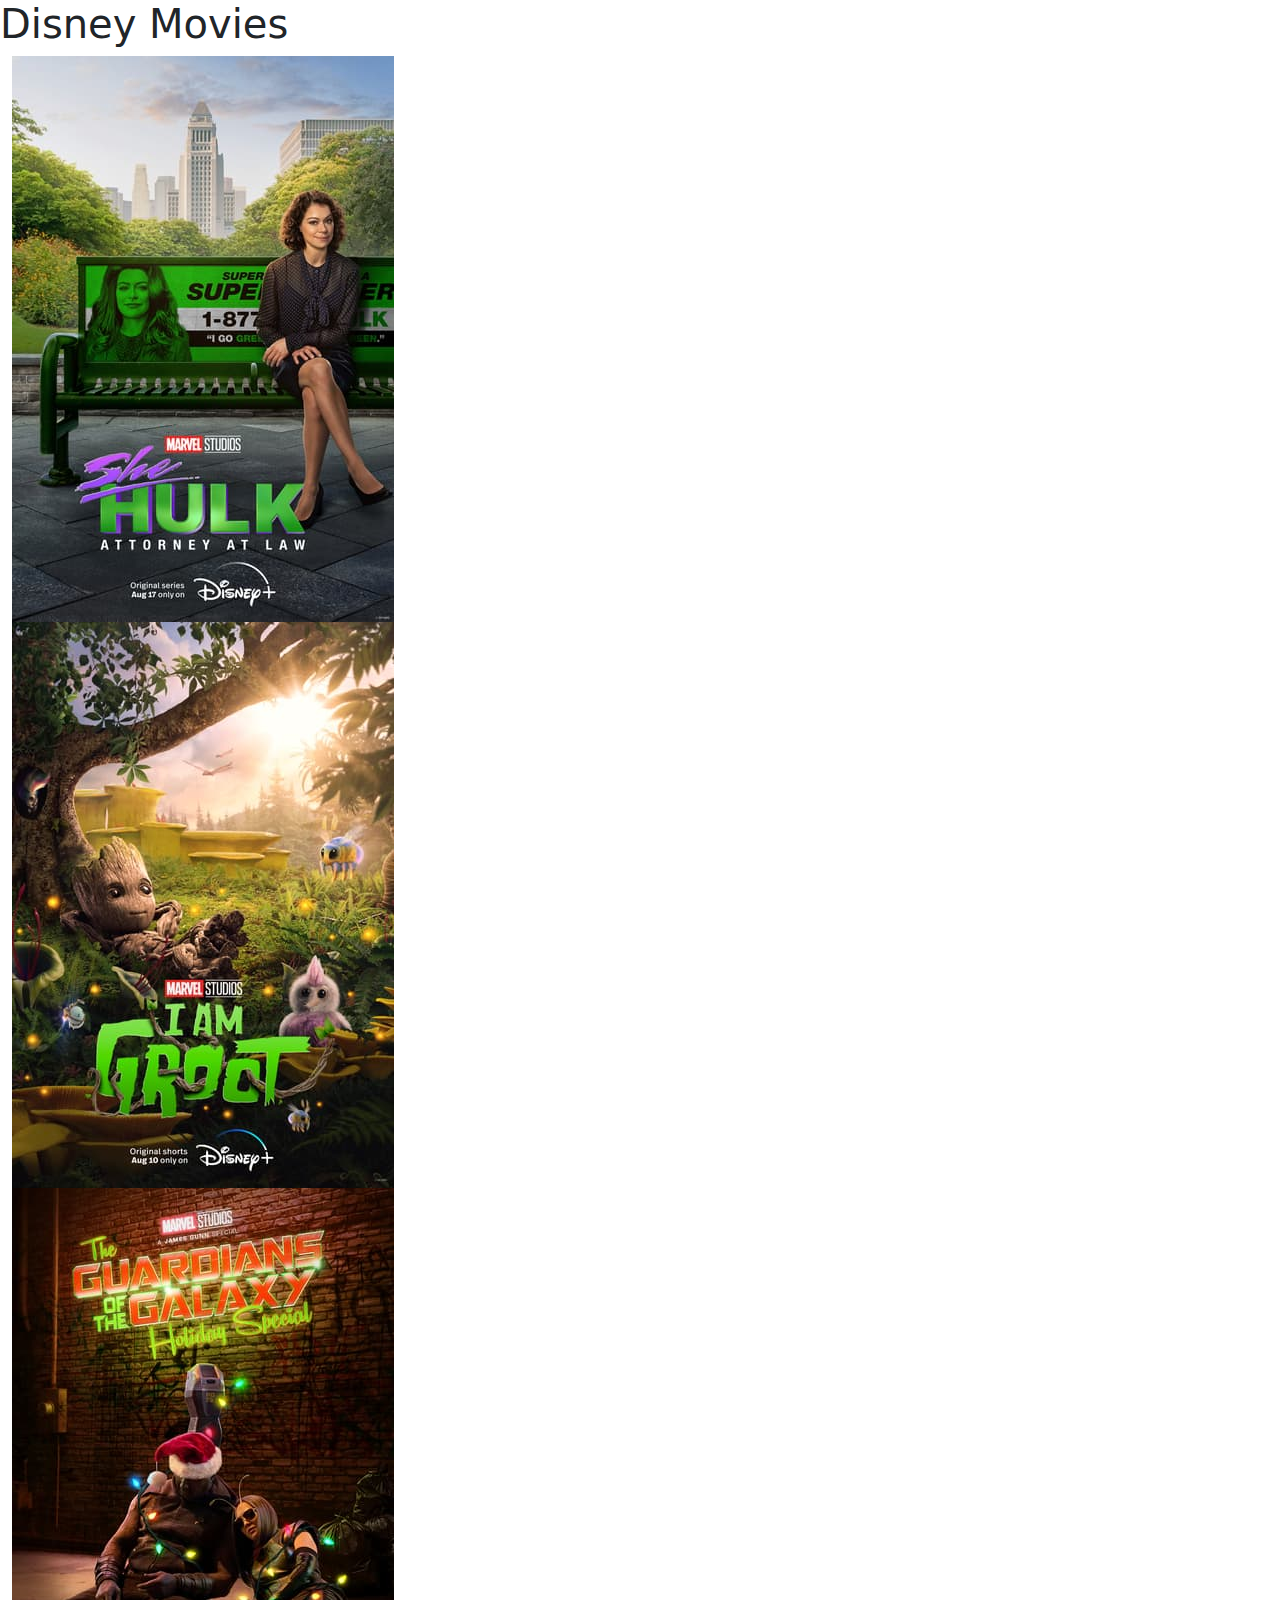
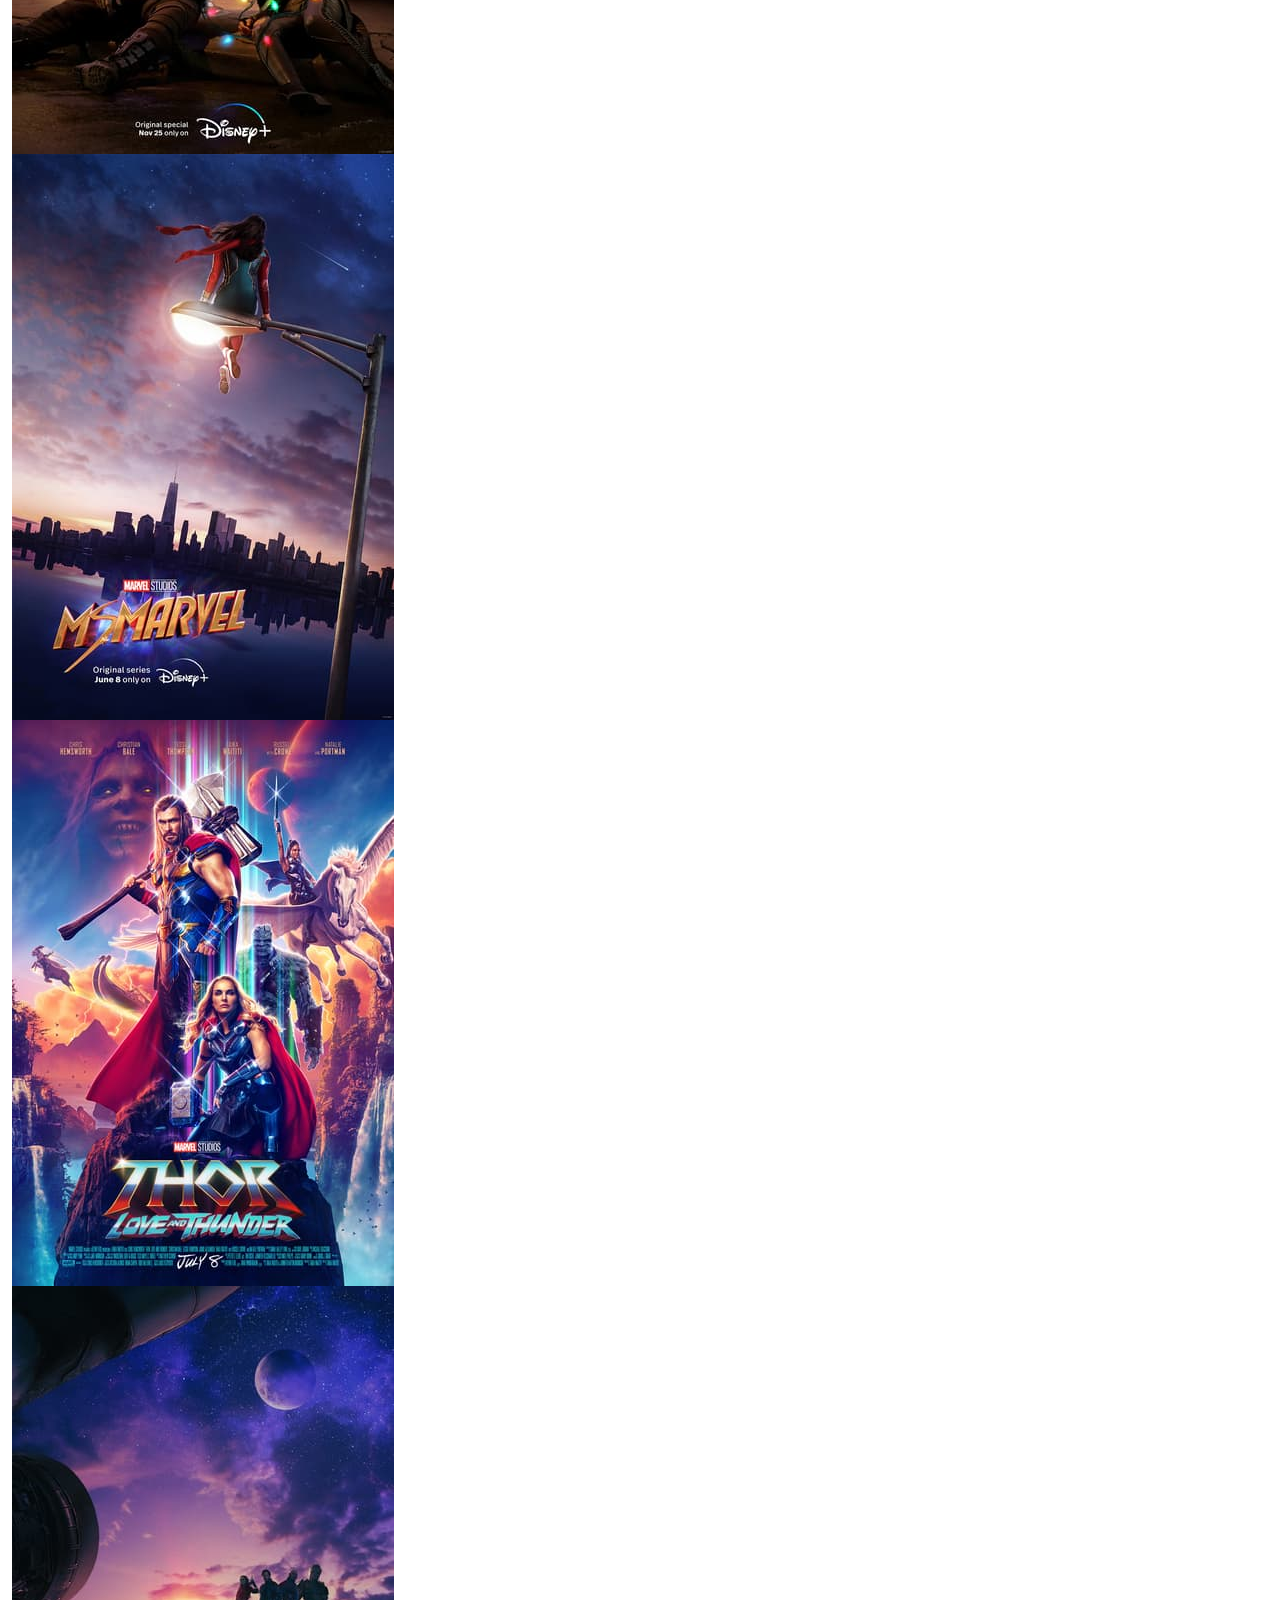
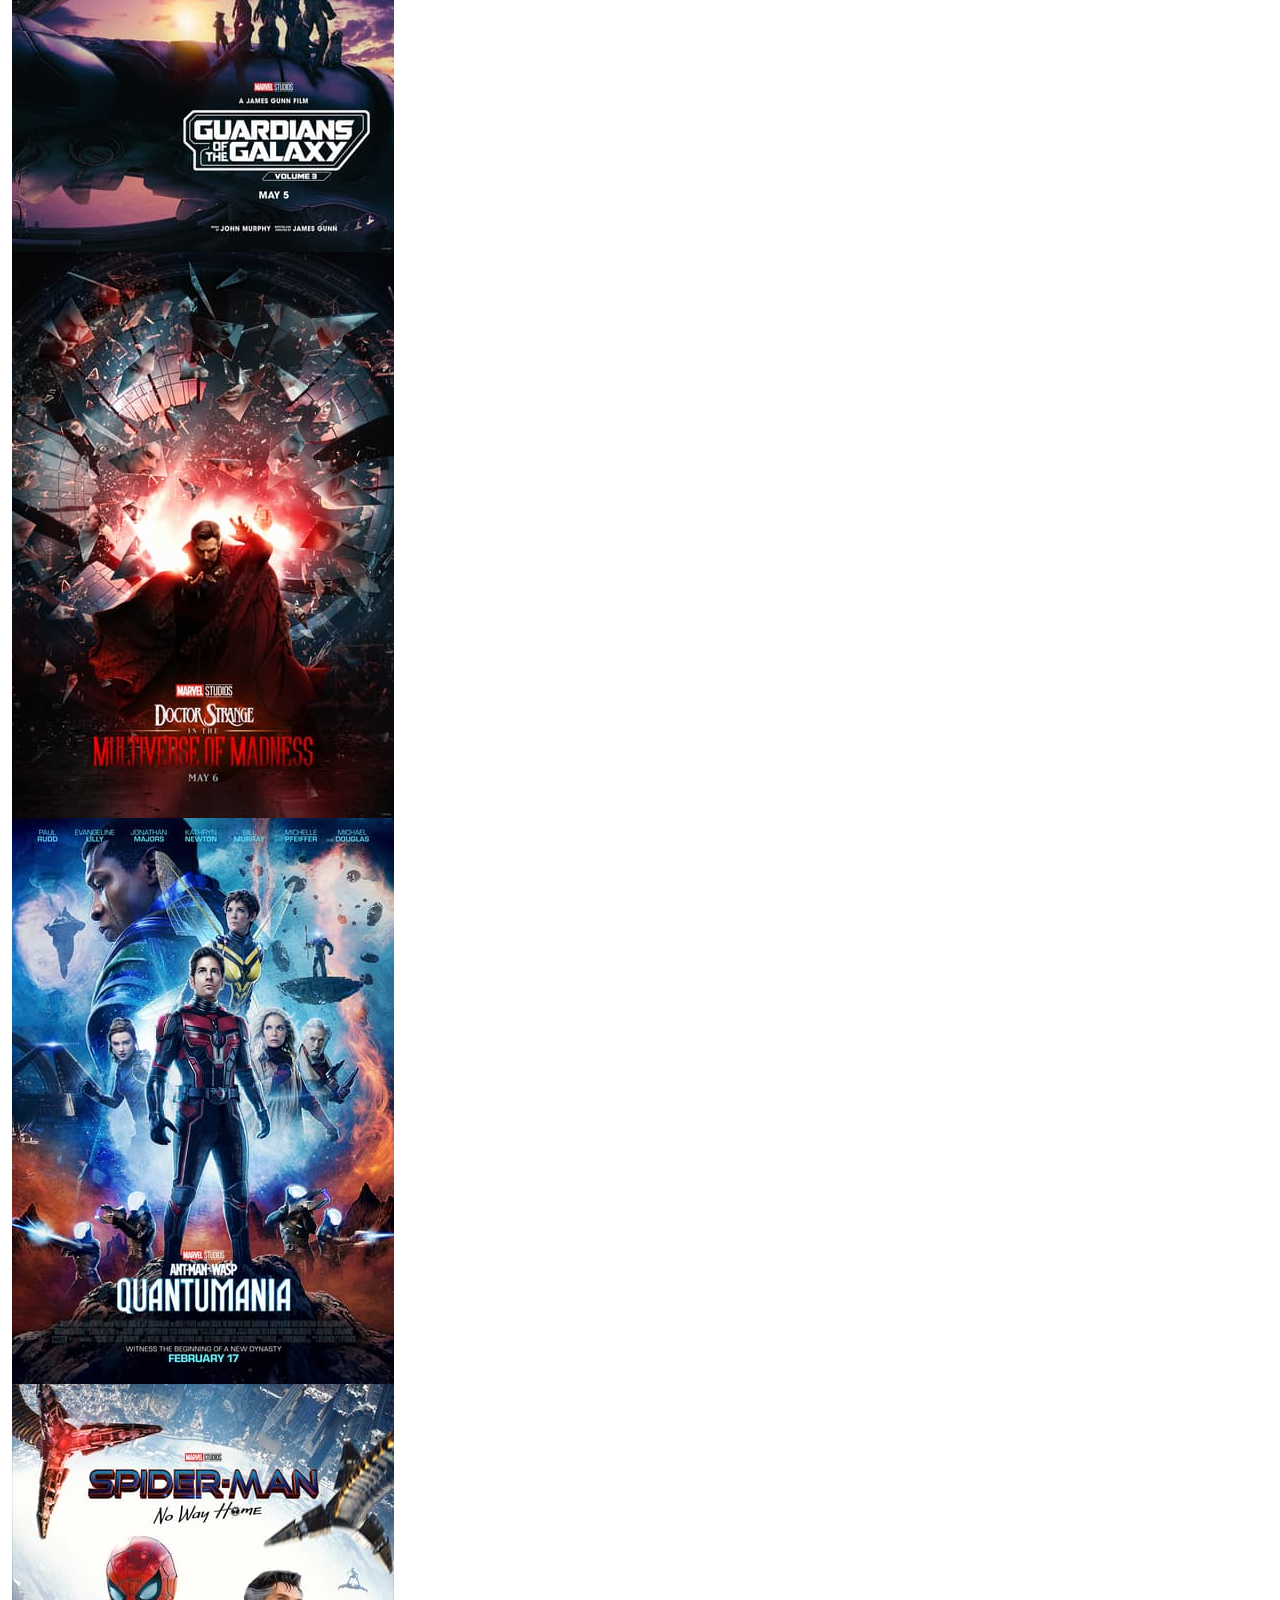
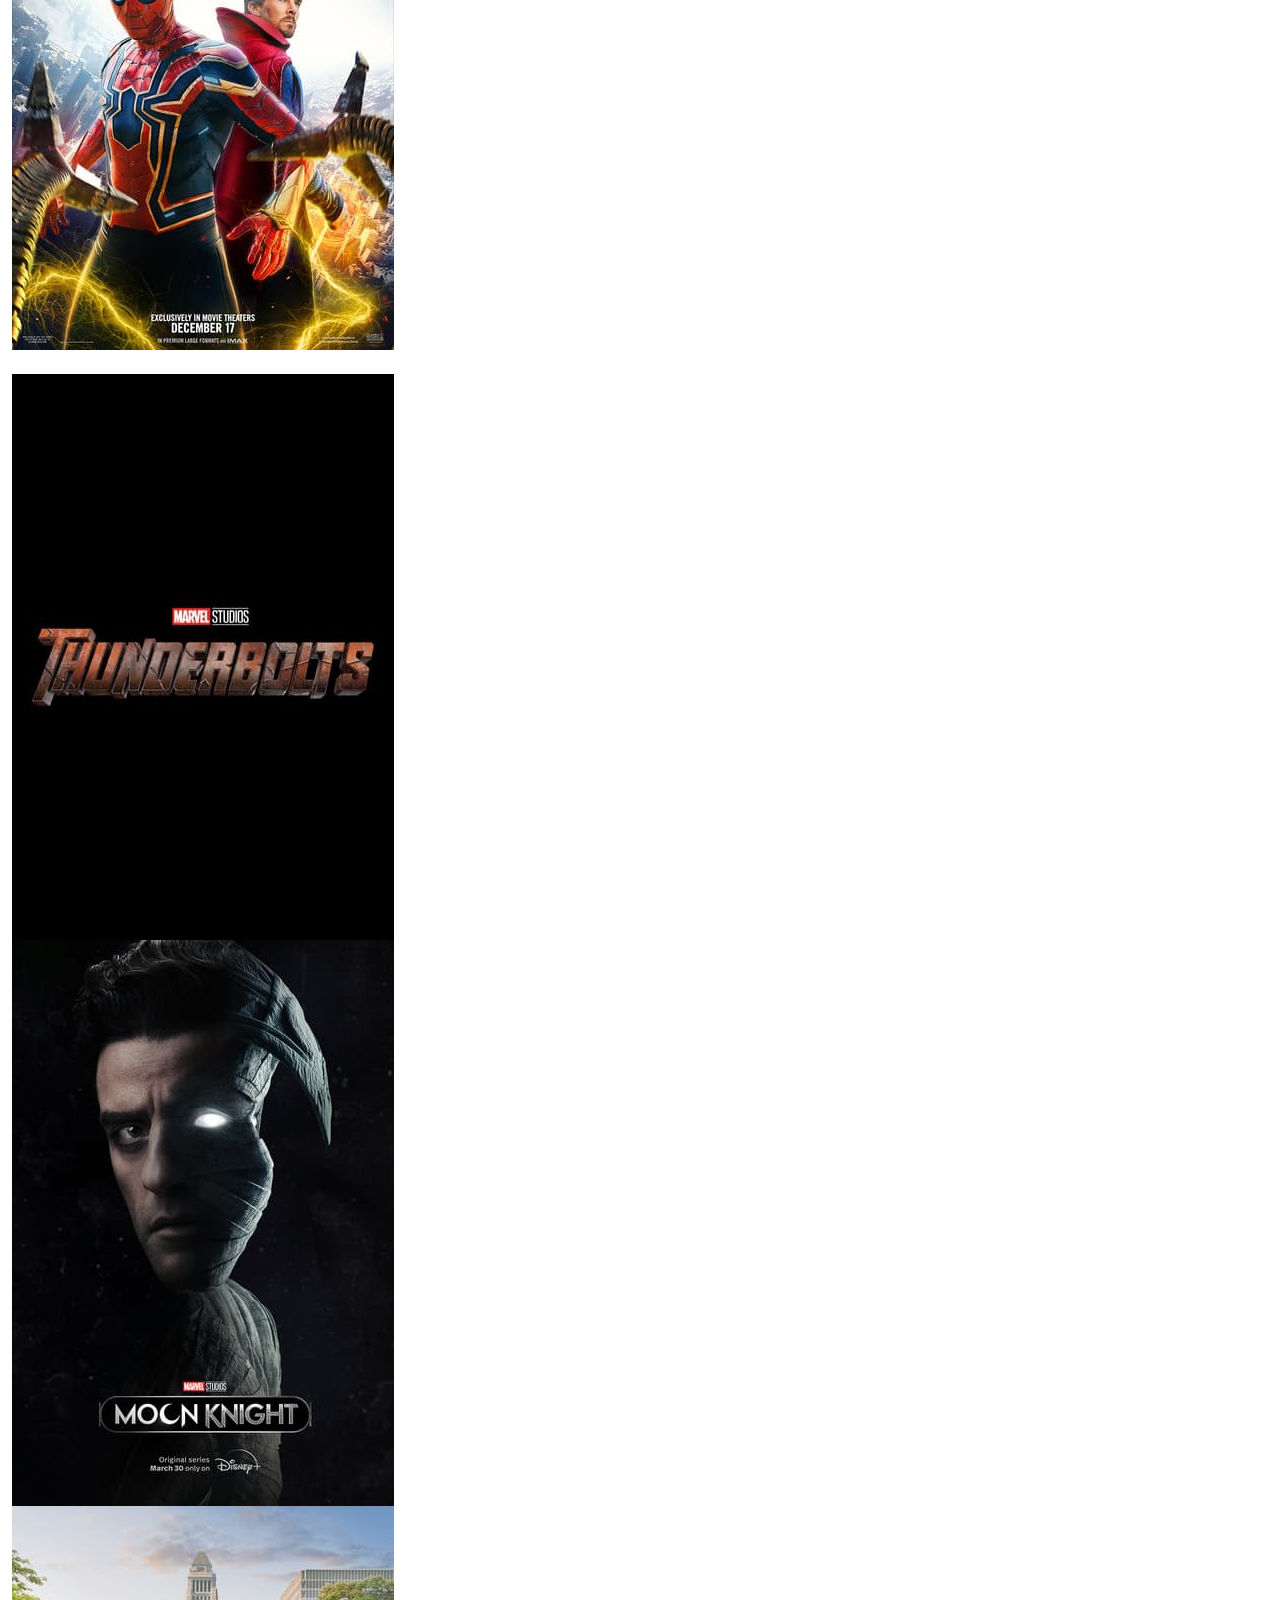
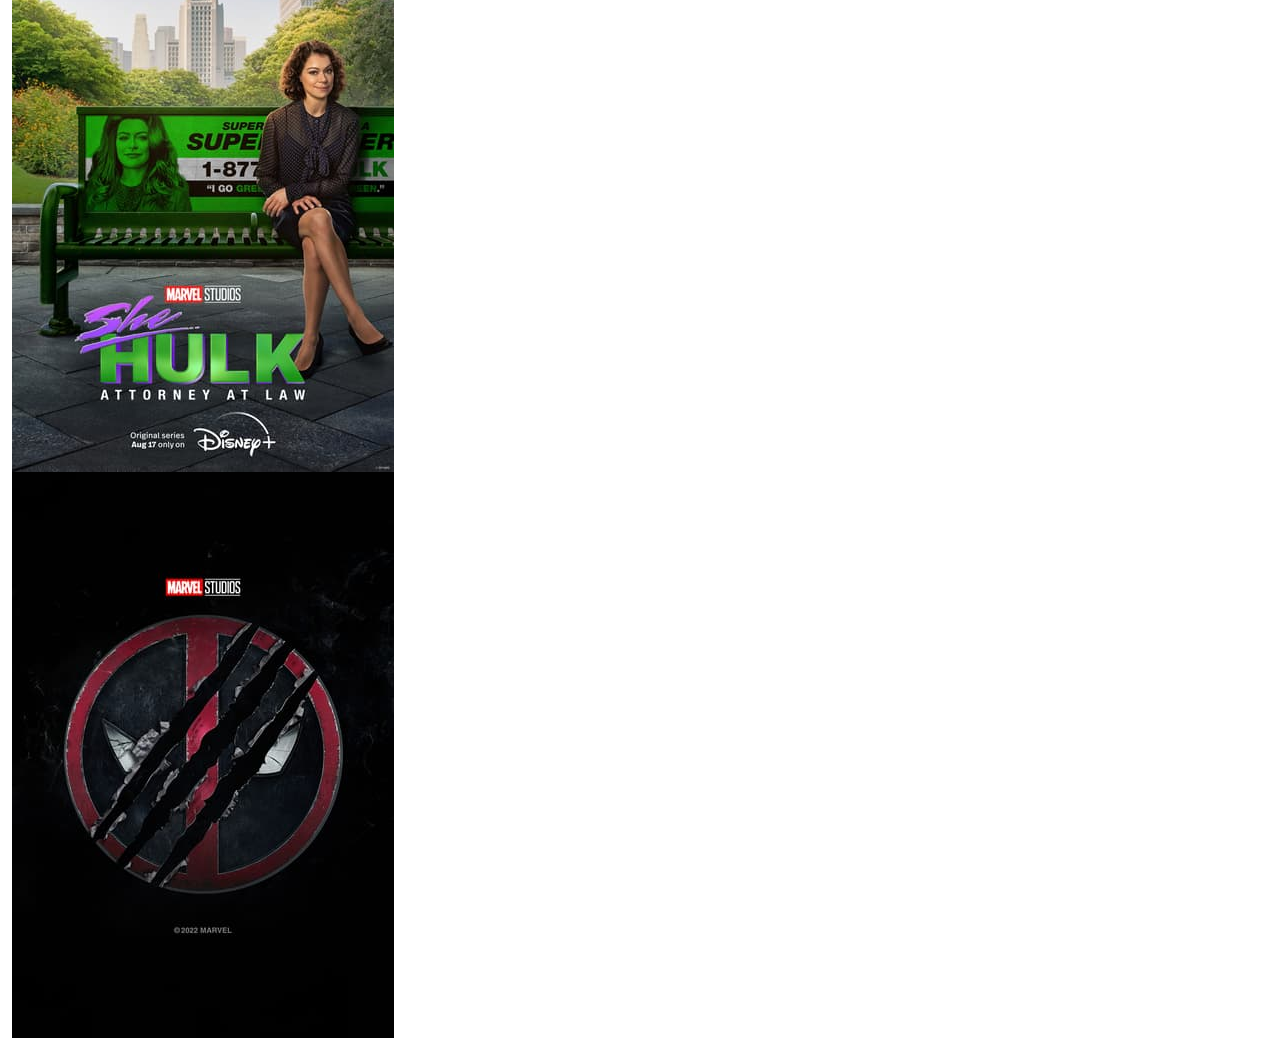
==== disney.html @ 1022d5b0 "Update disney.html" ====
<!DOCTYPE html>
<html lang="en">
<head>
    <meta charset="UTF-8">
    <meta http-equiv="X-UA-Compatible" content="IE=edge">
    <meta name="viewport" content="width=device-width, initial-scale=1.0">
    <title>Disney</title>
    <link rel="stylesheet" href="https://cdn.jsdelivr.net/npm/bootstrap@5.3.0-alpha1/dist/css/bootstrap.min.css">
    <script src="https://cdn.jsdelivr.net/npm/bootstrap@5.3.0-alpha1/dist/js/bootstrap.bundle.min.js"></script>
   
    <link rel="stylesheet" href="./css/file.css">
</head>
<body>
    <h1>Disney Movies</h1>
    <div class="container-fluid">
      
        <!--  -->
         
        <div class="box1  ">
            <img src="image/h1.jpg" alt="">
          </div>
          <div class="box1 ">
            <img src="image/gro1.jpg" alt="">
          </div>
          <div class="box1 ">
            <img src="image/hs.jpg" alt="">
          </div>
          <div class="box1 ">
            <img src="image/mm.jpg" alt="">
          </div>
         
        
       
          
           
           
         
          <div class="box1  ">
            <img src="image/th1.jpg" alt="">
          </div>
          <div class="box1 ">
            <img src="image/gr1.jpg" alt="">
          </div>
          <div class="box1 ">
            <img src="image/dr1.jpg" alt="">
          </div>
          <div class="box1 ">
            <img src="image/an1.jpg" alt="">
          </div>
          <div class="box1 ">
            <img src="image/ap1.jpg" alt="">
          </div>
          <div class="box1 ">
            <img src="image/hs1.jpg" alt="">
          </div>
          <div class="box1 ">
            <img src="image/up5.jpg" alt="">
          </div>
          <div class="box1 ">
            <img src="image/mn.jpg" alt="">
          </div>
          <div class="box1 ">
            <img src="image/h1.jpg" alt="">
          </div>
          <div class="box1 ">
            <img src="image/up3.jpg" alt="">
        
     
 
      
       
       
    
      </div>
      
</body>
</html>
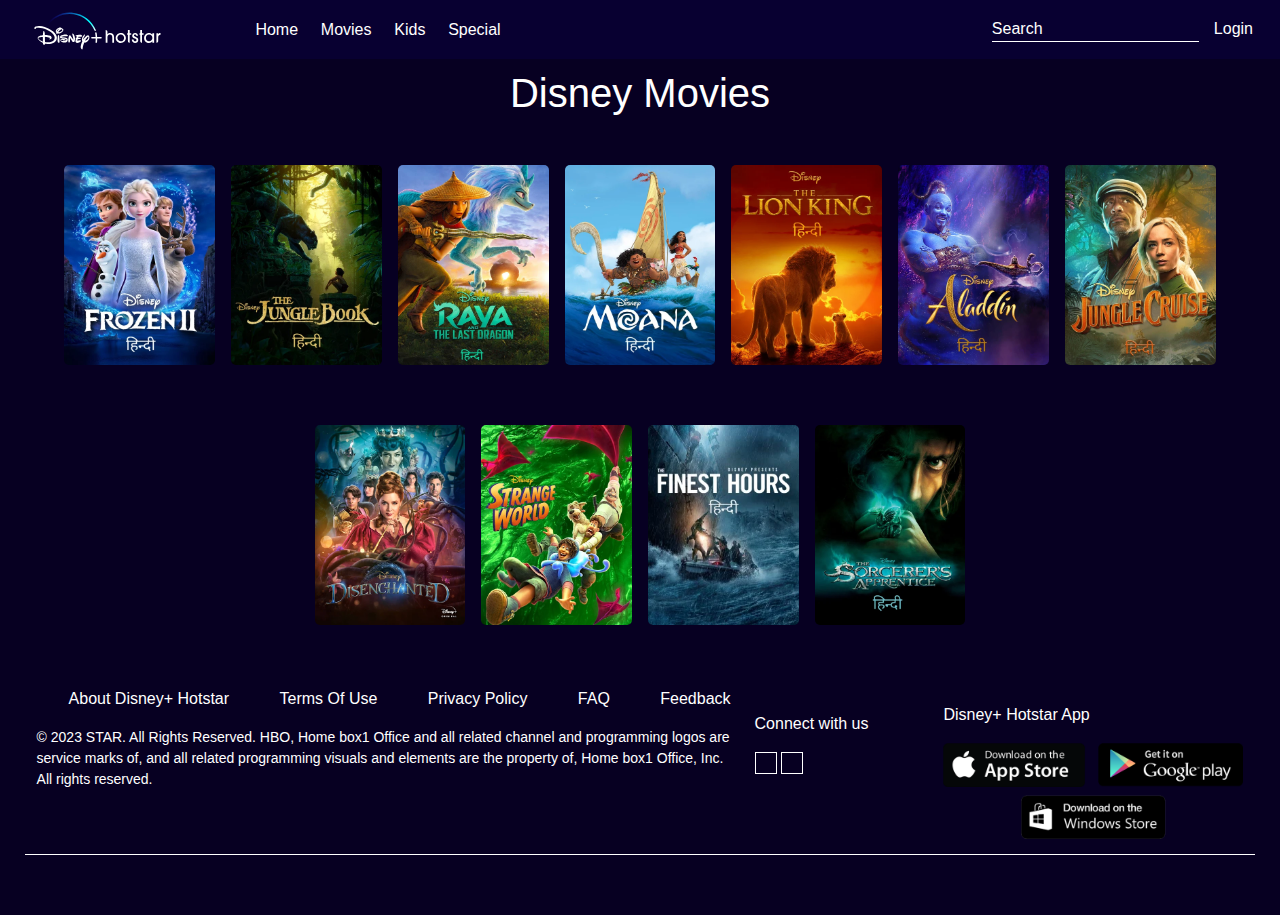
==== commit f688915b: "Add files via upload" ====
--- a/disney.html
+++ b/disney.html
@@ -8,70 +8,132 @@
     <link rel="stylesheet" href="https://cdn.jsdelivr.net/npm/bootstrap@5.3.0-alpha1/dist/css/bootstrap.min.css">
     <script src="https://cdn.jsdelivr.net/npm/bootstrap@5.3.0-alpha1/dist/js/bootstrap.bundle.min.js"></script>
    
-    <link rel="stylesheet" href="./css/file.css">
+   
+    <link rel="stylesheet" href="css/Style.css">
+    <link rel="stylesheet" href="css/file.css">
 </head>
 <body>
+
+  <nav class="navbar " id="navb">
+   
+
+
+    <div class="container-fluid" id="navb">
+
+     
+      <div class="dropdown">
+          <i class="fa-solid fa-bars ham" data-bs-toggle="dropdown" aria-expanded="false"></i>
+        <ul class="dropdown-menu">
+          <li><a class="dropdown-item" href="#"><i class="fa-solid fa-users"></i>Channels</a></li>
+          <li><a class="dropdown-item" href="#"> <i class="fa-solid fa-language"></i>Language</a></li>
+          <li><a class="dropdown-item" href="#"> <i class="fa-solid fa-masks-theater"></i> Genres</a></li>
+        </ul>
+        <img src="image/dl.svg" class="dlogo" alt=""></a>
+        <ul class="navlink">
+         <a href="index.html"> <li>Home</li></a>
+         <a href="movies.html"> <li>Movies</li></a>
+         <a href="kids.html"> <li>Kids</li></a>
+         <a href="special.html"> <li>Special</li></a>
+        </ul>
+      </div>
+      
+      <form class="d-flex" role="search">
+        <input class=" navsearch" type="text" placeholder="Search" >
+       <!-- <button class="text-white mt-3 " type="button" data-toggle="modal" data-target="#exampleModalCenter">Login</button> -->
+       <button type="button" class="login"  data-bs-toggle="modal" data-bs-target="#staticBackdrop">
+        Login
+      </button>
+      </form>
+    </div>
+  </nav>
+
+
+
     <h1>Disney Movies</h1>
-    <div class="container-fluid">
+    <div class="container-fluid list">
       
         <!--  -->
-         
-        <div class="box1  ">
-            <img src="image/h1.jpg" alt="">
+        <div class="box mx-2 ">
+          <a href="video.html"> <img src="image/d1.webp" alt="">
+          </a>
+      </div>
+      <div class="box mx-2">
+        <a href="video.html"> <img src="image/d2.webp" alt="">
+        </a> </div>
+        <div class="box mx-2">
+          <a href="video.html"> <img src="image/d3.webp" alt="">
+          </a> </div>
+          <div class="box mx-2">
+            <a href="video.html"> <img src="image/d4.webp" alt="">
+            </a> </div>
+            <div class="box mx-2">
+              <a href="video.html"> <img src="image/d5.webp" alt="">
+              </a> </div>
+              <div class="box mx-2">
+                <a href="video.html"> <img src="image/d6.webp" alt="">
+                </a> </div>
+                <div class="box mx-2">
+                  <a href="video.html"> <img src="image/d7.webp" alt="">
+                  </a> </div>
+                  <div class="box mx-2">
+                    <a href="video.html"> <img src="image/d8.webp" alt="">
+                    </a> </div>
+                    <div class="box mx-2">
+                      <a href="video.html"> <img src="image/d9.webp" alt="">
+                      </a> </div>
+                      <div class="box mx-2">
+                        <a href="video.html"><img src="image/d10.webp" alt="">
+                        </a> </div>
+                        <div class="box mx-2">
+                          <a href="video.html"> <img src="image/d11.webp" alt="">
+                          </a></div>
+      <footer>
+        <div class="row foot">
+          <div class="col-sm-7 col2">
+            <ul>
+              <li>About Disney+ Hotstar</li>
+            <li>Terms Of Use</li>
+            <li>Privacy Policy</li>
+            <li>FAQ</li>
+            <li>Feedback</li>
+          </ul>
+          <p class="small">© 2023 STAR. All Rights Reserved. HBO, Home box1 Office and all related channel and programming logos are service marks of, and all related programming visuals and elements are the property of, Home box1 Office, Inc. All rights reserved.</p>
           </div>
-          <div class="box1 ">
-            <img src="image/gro1.jpg" alt="">
+          <div class="col-sm col2">
+            <p>Connect with us</p>
+            <i class="fa-brands fa-twitter "></i>
+            <i class="fa-brands fa-facebook "></i>
           </div>
-          <div class="box1 ">
-            <img src="image/hs.jpg" alt="">
+          <div class="col-sm col2 mt-5">
+            <p>Disney+ Hotstar App</p>
+            <img src="image/PngItem_1160632.png"  alt="">
           </div>
-          <div class="box1 ">
-            <img src="image/mm.jpg" alt="">
-          </div>
-         
-        
-       
+        </div>
+      </footer>
+      <div class="container-fluid fnav navbar-fixed-bottom">
+        <div class="boxx">
           
-           
-           
-         
-          <div class="box1  ">
-            <img src="image/th1.jpg" alt="">
-          </div>
-          <div class="box1 ">
-            <img src="image/gr1.jpg" alt="">
-          </div>
-          <div class="box1 ">
-            <img src="image/dr1.jpg" alt="">
-          </div>
-          <div class="box1 ">
-            <img src="image/an1.jpg" alt="">
-          </div>
-          <div class="box1 ">
-            <img src="image/ap1.jpg" alt="">
-          </div>
-          <div class="box1 ">
-            <img src="image/hs1.jpg" alt="">
-          </div>
-          <div class="box1 ">
-            <img src="image/up5.jpg" alt="">
-          </div>
-          <div class="box1 ">
-            <img src="image/mn.jpg" alt="">
-          </div>
-          <div class="box1 ">
-            <img src="image/h1.jpg" alt="">
-          </div>
-          <div class="box1 ">
-            <img src="image/up3.jpg" alt="">
-        
-     
- 
+          <i class="fa-solid fa-house"></i><br>
+          <a href="index.html">Home</a>
       
-       
-       
-    
+        </div>
+        <div class="boxx">
+          
+          <i class="fa-solid fa-tv"></i><br>
+          <a href="movies.html">Movies</a>
+      
+        </div>
+        <div class="boxx">
+          <img src="image/dl.svg" alt="">
+        </div>
+        <div class="boxx">
+          <i class="fa-solid fa-video"></i><br>
+          <a href="kids.html">Kids</a>
+        </div>
+        <div class="boxx">
+          <i class="fa-solid fa-volleyball"></i><br>
+          <a href="special.html">Special</a>
+        </div>
       </div>
-      
 </body>
-</html>
+</html>--- a/css/Style.css
+++ b/css/Style.css
@@ -0,0 +1,425 @@
+*
+{
+    margin: 0;
+    padding: 0;
+    box-sizing: border-box;
+}
+body,
+  html {
+    background-color: rgb(6, 1, 32);
+    font-family: 'Poppins', sans-serif;
+    font-size: 100%;
+  }
+
+  #navb {
+    background-color: rgb(8, 0, 49);
+    
+
+  }
+
+  .dlogo {
+    width: 130px;
+    color: white;
+    margin-left: 20px;
+  }
+
+  .s1 {
+    display: flex;
+    align-items: center;
+    justify-content: center;
+    background-color: rgb(8, 0, 29);
+  }
+
+  #detail {
+    background-color: rgb(8, 0, 29);
+
+    font-size: 2rem;
+    color: white;
+    display: block;
+
+
+  }
+  .navlink{
+    display: block;
+  }
+  .navlink a{
+    text-decoration: none;
+    color: white;
+  }
+
+  #detail h3 {
+    font-size: 3rem;
+  }
+
+  #detail p {
+    font-size: 1rem;
+  }
+
+
+  .sliderr {
+    width: 97%;
+
+    margin: auto;
+    margin-top: 15px;
+  }
+
+  .navsearch {
+    border: none;
+    background-color: transparent;
+    border-bottom: 1px solid white;
+    border-radius: 0;
+    outline: none;
+    color: white;
+
+  }
+
+  .navsearch::placeholder {
+    color: white;
+  }
+
+  .ham {
+    color: white;
+    font-size: 25px;
+    position: relative;
+    top: 3px;
+
+  }
+  .dropdown-item i
+  {
+    padding: 5px;
+  }
+  
+
+  .play {
+    margin: 0px 10px;
+    font-family: 'Poppins', sans-serif;
+
+  }
+  .modal-body
+  {
+    text-align: center;
+    margin: 30px 0px;
+  }
+  .box1
+  {
+    border: 3px solid rgb(68, 29, 209);
+    margin:20px 0px;
+    border-radius: 10px;
+    padding: 10px ;
+  }
+  .login
+  {
+    background-color: transparent;
+    color: white;
+    border: none;
+    padding: 0px 15px;
+  }
+  .modal-dialog
+  {
+    background-color: rgb(8, 0, 29);
+  }
+  .modal-content 
+  {
+    background-color: rgb(8, 0, 29);
+    color: white;
+
+  }
+ 
+  .modal-body input{
+    background-color: transparent;
+    color: white;
+    border: none;
+    outline: none;
+    border-radius: 0;
+    border-bottom: 2px solid white;
+    font-family: 'Poppins', sans-serif;
+    margin: 20px 10px;
+  }
+  .modal-body button
+  {
+     padding: 6px 60px;
+     font-size: 24px;
+     background-color: rgb(16, 1, 70);
+     border-radius: 10px;
+     outline: none;
+     border: none;
+     color: white;
+  }
+  
+  .crossbox
+  {
+    display: flex;
+    align-items: center;
+    justify-content: end;
+  }
+  .cross
+  {
+ 
+    padding: 10px;
+   background-color: cadetblue;
+    
+
+  }
+  .row1
+  {
+    margin: 10px 5px;
+  }
+
+
+
+  .slider
+{
+    width: 95%;
+    display: flex;
+    align-items: center;
+    justify-content: space-between;
+   margin: auto;
+    overflow-y: auto;
+}
+ .box img{
+    height: 200px;
+    
+  
+   transition: transform 0.3s ease-in;
+   z-index: 99;
+   
+   margin: 30px 0px;
+   border-radius: 5px;
+}
+
+.box img:hover
+{
+    transform: scale(1.3);
+}
+div::-webkit-scrollbar {
+    overflow: hidden; 
+  }
+  section .row1{
+    position: relative;
+    top: 35px;
+  }
+ .heading
+ {
+  display: flex;
+  align-items: center;
+  justify-content: space-between;
+  width: 90%;
+  margin: auto;
+ }
+ .heading a{
+  text-decoration: none;
+ 
+ }
+ .slide2{
+  position:relative;
+  top: -50px;
+  
+ }
+ 
+ 
+ .hover
+ {
+  width: 90%;
+  margin: auto;
+ }
+ .col1
+ {
+  text-align: center;
+  display: flex;
+  align-items: center;
+  justify-content: center;
+  background-color: rgb(6, 1, 32);
+  margin: 0px 10px;
+  height: 120px;
+  font-size: 2rem;
+  font-family: 'Poppins', sans-serif;
+  font-weight: 1000;
+  border-radius: 10px;
+  color: white;
+  border: 1px solid white;
+  transition: transform 0.3s ease-in;
+  margin-top: 7px;
+ }
+ .col1:hover
+ {
+  transform: scale(1.2);
+ }
+ .foot
+ {
+  width: 98%;
+  margin: auto;
+  flex-wrap: wrap;
+  display: flex;
+  align-items: center;
+  justify-content:center;
+  color: white;
+  margin-bottom: 40px;
+  border-bottom: 1px solid white;
+  padding-bottom: 15px;
+  margin-bottom: 60px;
+
+ }
+ .bg0,.bg1,.bg2,.bg3,.bg4
+ {
+  background-image: url(image/m9.webp);
+  background-position: top;
+  background-size: cover;
+  background-repeat: no-repeat;
+ }
+ .bg1{
+  background-image: url(image/ap1.jpg);
+  background-position: center;
+ }
+ .bg2{
+  background-image: url(image/m11.webp);
+  background-position: top;
+ }
+ .bg3
+ {
+  background-image: url(image/sp11.webp);
+  background-position: top;
+ }
+ .bg4
+ {
+  background-image: url(image/c11.webp);
+  background-position: top;
+ }
+ .bx1 {
+  display: flex;
+  align-items: center;
+  justify-content: center;
+  overflow: hidden;
+  margin: auto;
+  position: relative;
+  top: 0;
+
+
+ }
+
+ .video2
+ {
+  display: flex;
+  align-items: center;
+  justify-content: center;
+ }
+ .bx1 video
+ {
+  width: 100%;
+  height: 100%;
+  
+ }
+ .mix
+ {
+  position: absolute;
+  top: 0;
+  width: 100%;
+  
+  background-color: rgb(255, 255, 255);
+  mix-blend-mode: screen;
+  height: 100%;
+     padding:15px;
+  font-size: 19vw;
+  text-align: center;
+  display: flex;
+  align-items: center;
+  justify-content: center;
+  border-radius: 10px;
+ }
+ .video
+ {
+  
+  background-color: white;
+
+ height: 30%;
+ width: 90%;
+ margin: -30px auto ;
+ border-radius: 10px;
+ 
+ 
+ 
+ 
+ }
+ .col2 ul
+ {
+  list-style: none;
+  display: flex;
+  align-items: center;
+  justify-content: space-between;
+ }
+ .col2 i{
+  display: inline-block;
+  padding: 10px;
+ 
+  color: rgb(255, 255, 255);
+  font-size: 30px;
+  border: 1px solid white;
+ }
+ .navlink
+ {
+  list-style: none;
+  display: flex;
+  color: white;
+  align-items: center;
+  justify-content: space-around;
+  width: 300px;
+  
+  position: absolute;
+  top: 10px;
+  left: 200px;
+ }
+ .dmovies
+ {
+  position: relative;
+  margin-top: -80px;
+ }
+ .col2 img{
+  width: 300px;
+ }
+ .loglogo
+ {
+  width: 150px;
+  margin: 30px  auto;
+ }
+ .fnav{
+  display: flex;
+  align-items: center;
+  justify-content: space-between;
+  position: fixed;
+  bottom: 0;
+ 
+  background-color: rgb(6, 0, 22);
+  padding: 5px 15px;
+  visibility: hidden;
+  font-size: 10px;
+  
+
+  
+ }
+ .boxx
+ {
+text-align: center;
+margin-bottom: 5px;
+color: white;
+
+ }
+ .boxx a{
+  color: rgb(255, 255, 255);
+  text-decoration: none;
+ }
+ @media screen and (max-width: 768px) {
+    #detail {
+      display: none;
+    }
+    .navsearch{
+      display: none;
+    }
+    .navlink{
+      display: none;
+    }
+    .fnav{
+      visibility: visible;
+      
+    }
+    
+  }
+  
--- a/css/file.css
+++ b/css/file.css
@@ -0,0 +1,43 @@
+*
+{
+    margin: 0;
+    padding: 0;
+    box-sizing: border-box;
+}
+body{
+    background-color: rgb(7, 0, 34);
+
+}
+
+h1{
+color: white;
+padding: 10px;
+text-align: center;
+}
+.container-fluid{
+    background-color: rgb(7, 0, 34);
+    width: 100%;
+    height: 100%;
+    display: flex;
+    align-items: center;
+    justify-content: center;
+    flex-wrap: wrap;
+}
+.box1{
+    padding: 5px;
+}
+.box1 img{
+    width: 130px;
+  
+    
+  
+   transition: transform 0.3s ease-in;
+   z-index: 99;
+   
+   margin: 10px 0px;
+   border-radius: 5px;
+}
+.box1 img:hover
+{
+    transform: scale(1.3);
+}